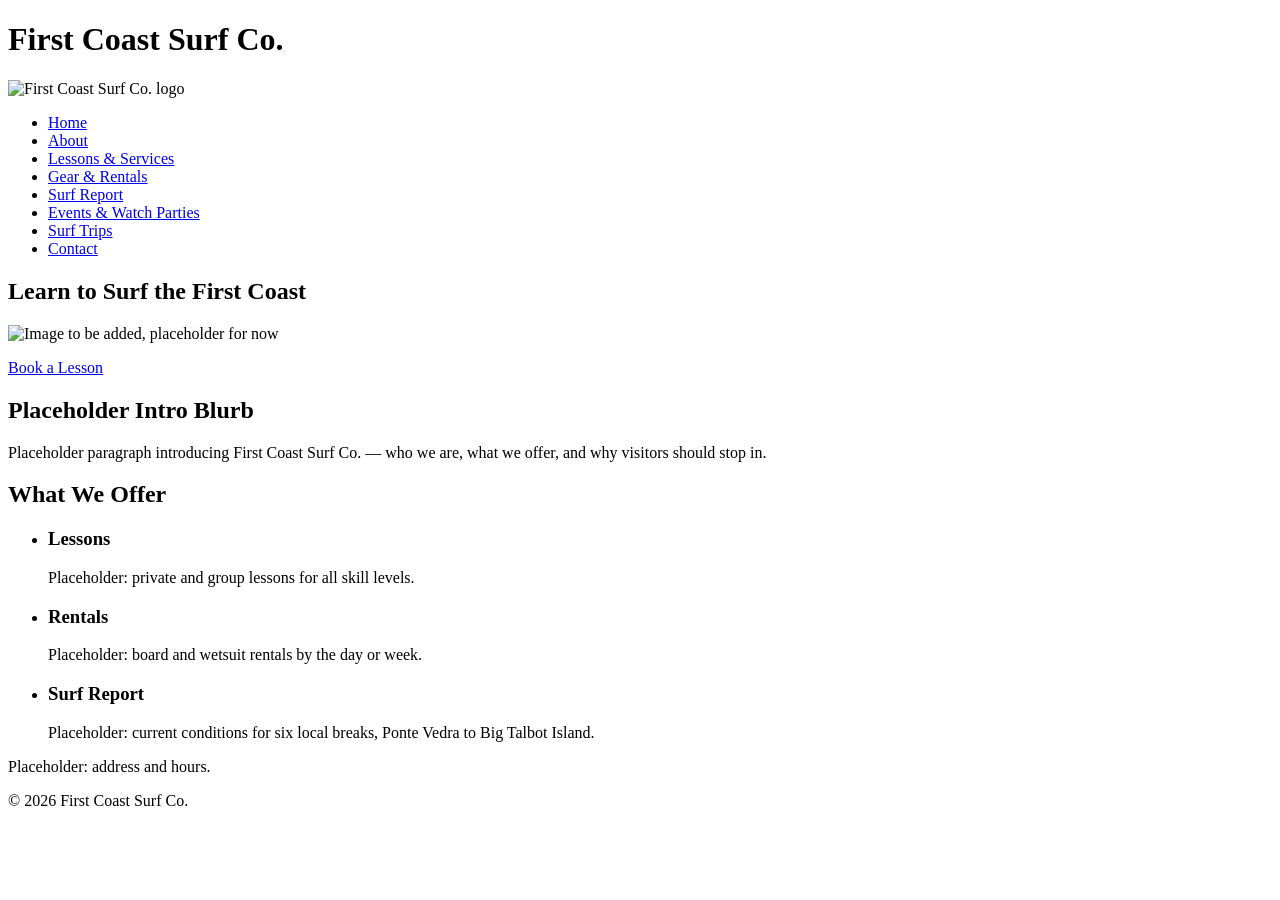
==== index.html @ 9047bb9c "Updated index file to cover all ite,s required in capstone rubric, milestone 1" ====
<!DOCTYPE html>
<html lang="en">
<head>
  <meta charset="utf-8">
  <meta name="viewport" content="width=device-width, initial-scale=1">
  <title>First Coast Surf Co. – Home</title>
</head>
<body>
  <!-- Site header: logo/brand + primary navigation -->
  <header>
    <h1>First Coast Surf Co.</h1>
    <img src="images/logo-placeholder.png" alt="First Coast Surf Co. logo">
    <nav aria-label="Primary">
      <ul>
        <li><a href="index.html">Home</a></li>
        <li><a href="about.html">About</a></li>
        <li><a href="lessons.html">Lessons &amp; Services</a></li>
        <li><a href="gear.html">Gear &amp; Rentals</a></li>
        <li><a href="surf-report.html">Surf Report</a></li>
        <li><a href="events.html">Events &amp; Watch Parties</a></li>
        <li><a href="surf-trips.html">Surf Trips</a></li>
        <li><a href="contact.html">Contact</a></li>
      </ul>
    </nav>
  </header>

  <!-- Main content: the unique heart of this page -->
  <main>
    <section aria-labelledby="hero">
      <h2 id="hero">Learn to Surf the First Coast</h2>
      <img src="#" alt="Image to be added, placeholder for now">
      <p><a href="lessons.html">Book a Lesson</a></p>
    </section>

    <section aria-labelledby="intro">
      <h2 id="intro">Placeholder Intro Blurb</h2>
      <p>Placeholder paragraph introducing First Coast Surf Co. — who we are, what we offer, and why visitors should stop in.</p>
    </section>

    <section aria-labelledby="cards">
      <h2 id="cards">What We Offer</h2>
      <ul>
        <li>
          <h3>Lessons</h3>
          <p>Placeholder: private and group lessons for all skill levels.</p>
        </li>
        <li>
          <h3>Rentals</h3>
          <p>Placeholder: board and wetsuit rentals by the day or week.</p>
        </li>
        <li>
          <h3>Surf Report</h3>
          <p>Placeholder: current conditions for six local breaks, Ponte Vedra to Big Talbot Island.</p>
        </li>
      </ul>
    </section>
  </main>

  <!-- Footer: contact, hours, copyright -->
  <footer>
    <p>Placeholder: address and hours.</p>
    <p>&copy; 2026 First Coast Surf Co.</p>
  </footer>
</body>
</html>
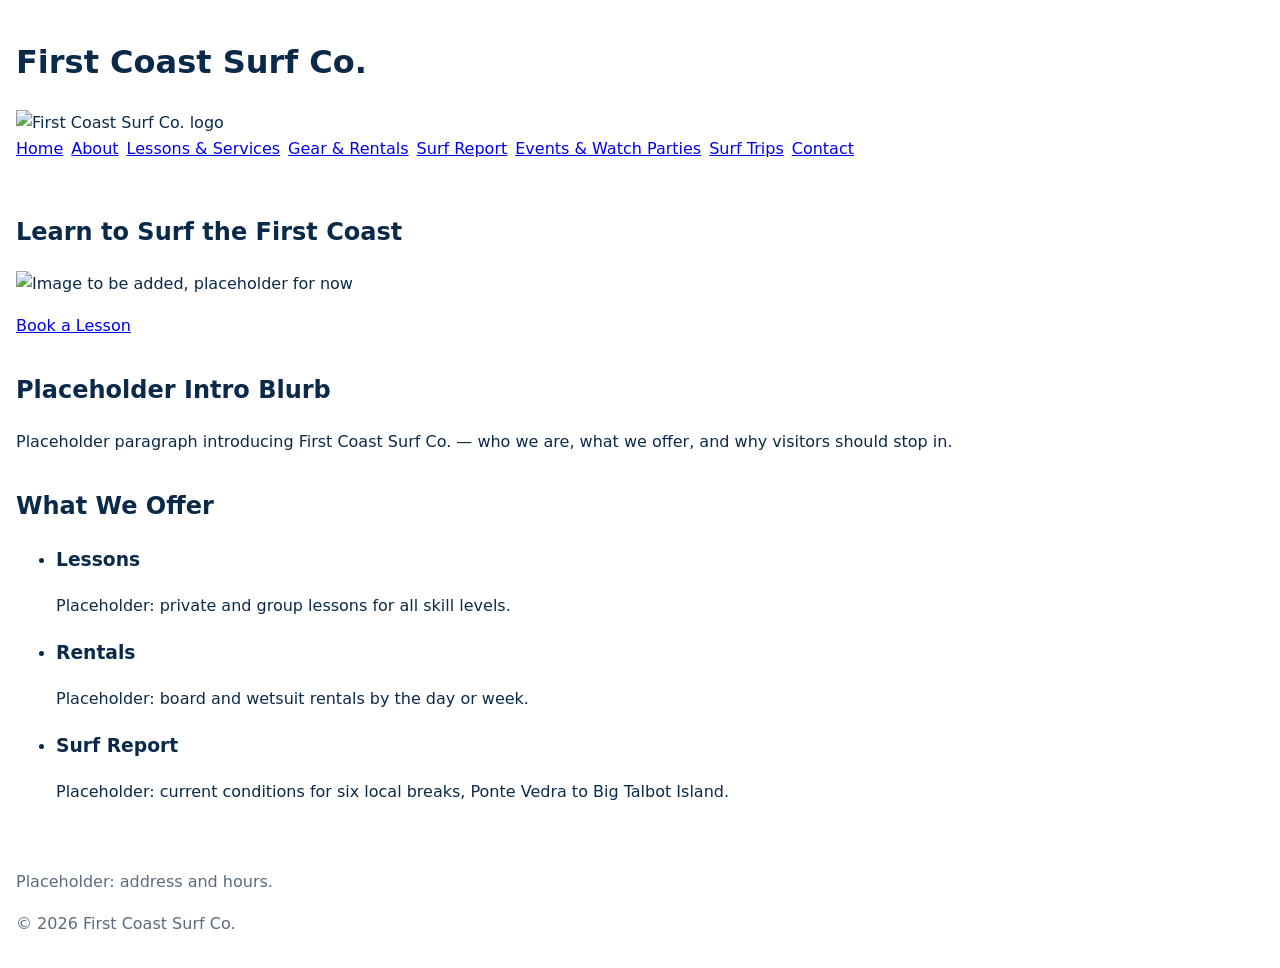
==== commit 0801c2c3: "starter design system and responsive breakpoint" ====
--- a/index.html
+++ b/index.html
@@ -4,6 +4,7 @@
   <meta charset="utf-8">
   <meta name="viewport" content="width=device-width, initial-scale=1">
   <title>First Coast Surf Co. – Home</title>
+  <link rel="stylesheet" href="css/styles.css">
 </head>
 <body>
   <!-- Site header: logo/brand + primary navigation -->
--- a/css/styles.css
+++ b/css/styles.css
@@ -0,0 +1,29 @@
+/* 1. Design tokens: define once, reuse everywhere */
+:root {
+  --brand: hsl(200 85% 30%);
+  --ink: #0b2a4a;
+  --bg: #ffffff;
+  --muted: #5a6b7b;
+  --space: 1rem;
+  --font: system-ui, -apple-system, "Segoe UI", Roboto, sans-serif;
+}
+
+/* 2. Reset */
+*, *::before, *::after { box-sizing: border-box; }
+body { margin: 0; font-family: var(--font); color: var(--ink); background: var(--bg); line-height: 1.6; }
+
+/* 3. Mobile-first base: stacked nav, one-column content */
+header { padding: var(--space); }
+nav ul { list-style: none; margin: 0; padding: 0; display: flex; flex-direction: column; gap: 0.5rem; }
+nav a[aria-current="page"] { font-weight: bold; color: var(--brand); }
+main { padding: var(--space); }
+main > section + section { margin-top: 2rem; }
+.cards { display: grid; gap: var(--space); list-style: none; padding: 0; }
+.btn-primary { background: var(--brand); color: #fff; padding: 0.7rem 1.4rem; border-radius: 8px; text-decoration: none; display: inline-block; }
+footer { padding: var(--space); color: var(--muted); }
+
+/* 4. One breakpoint: horizontal nav and a three-column card grid */
+@media (min-width: 40rem) {
+  nav ul { flex-direction: row; flex-wrap: wrap; }
+  .cards { grid-template-columns: repeat(3, 1fr); }
+}
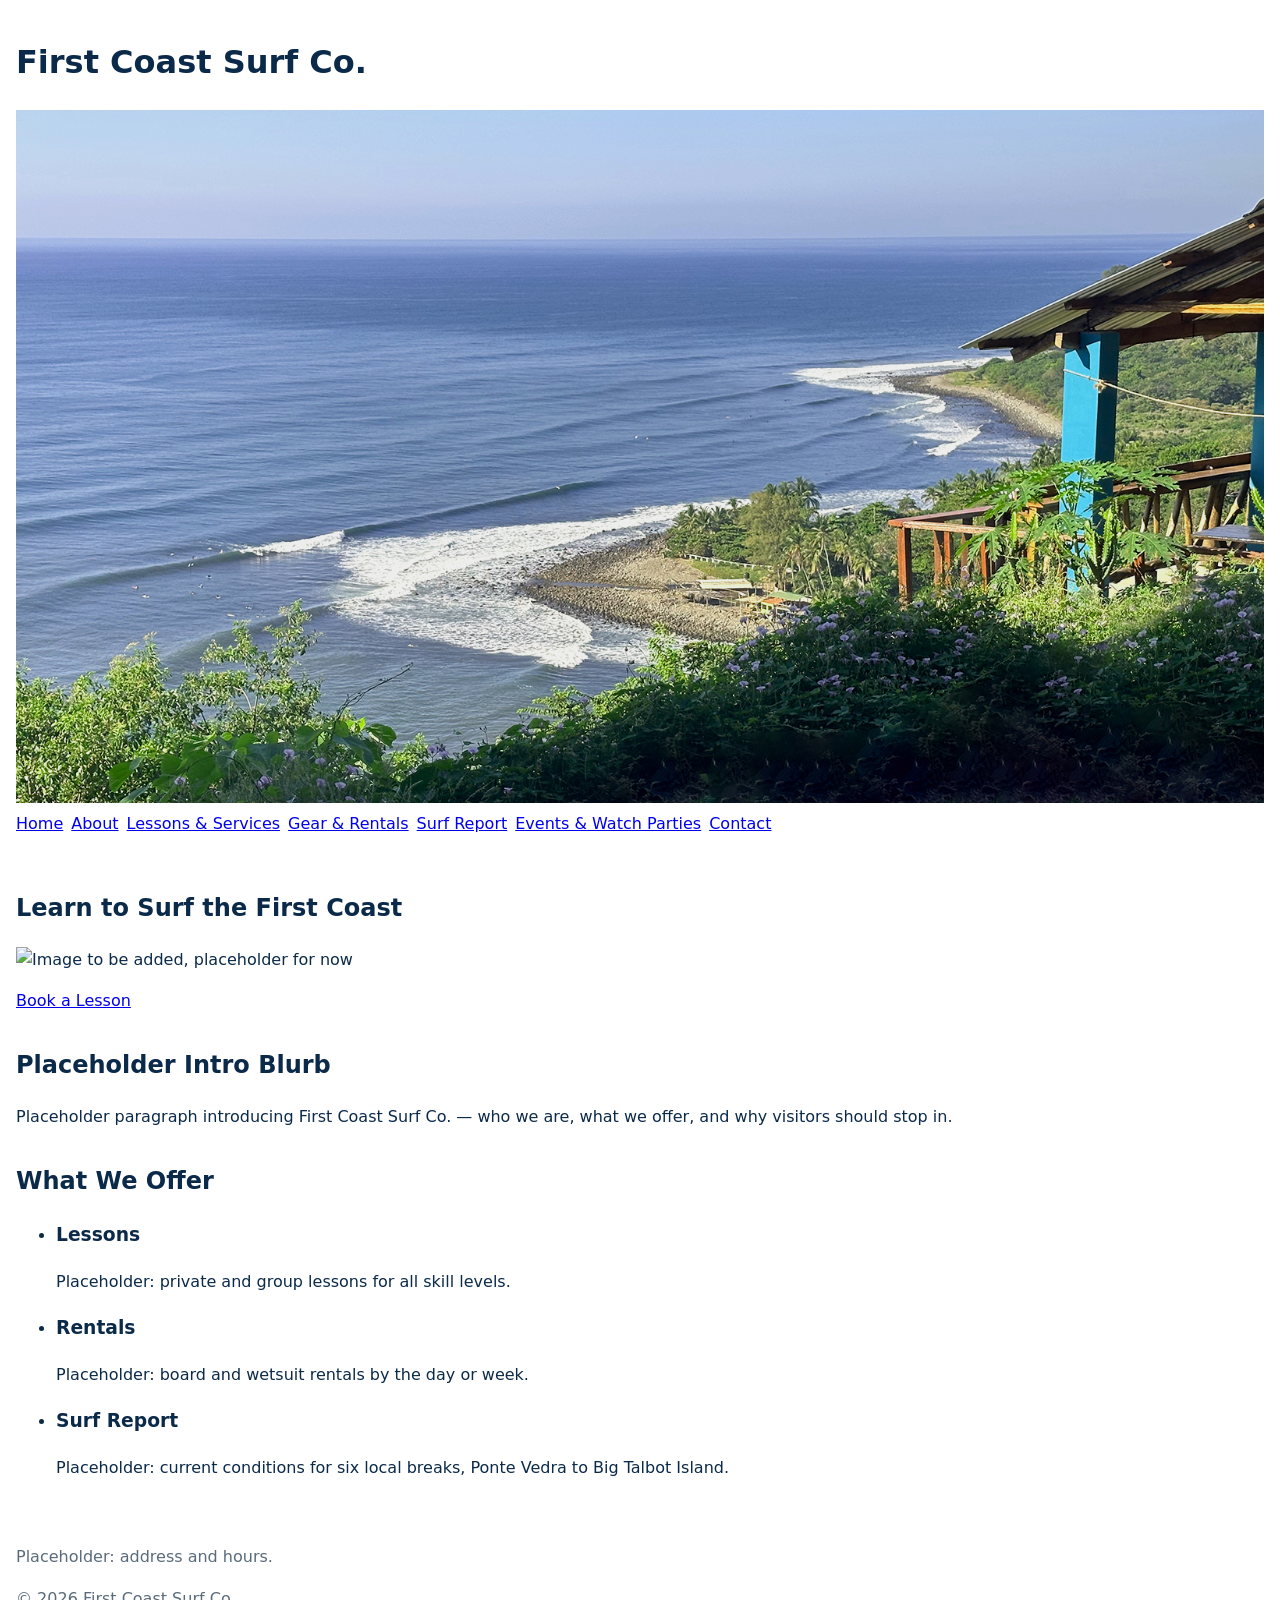
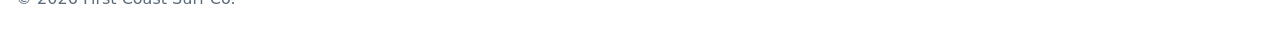
==== commit 77fe33da: "Added hero image to home page" ====
--- a/index.html
+++ b/index.html
@@ -10,22 +10,21 @@
   <!-- Site header: logo/brand + primary navigation -->
   <header>
     <h1>First Coast Surf Co.</h1>
-    <img src="images/logo-placeholder.png" alt="First Coast Surf Co. logo">
+    <img src="images/k59_61_Overview.jpg" alt="scenic overview of the surfposts K59 and K61 in El Slvador" alt="First Coast Surf Co. logo" width="100%" height="auto">
     <nav aria-label="Primary">
       <ul>
         <li><a href="index.html">Home</a></li>
         <li><a href="about.html">About</a></li>
-        <li><a href="lessons.html">Lessons &amp; Services</a></li>
+        <li><a href="services.html">Lessons &amp; Services</a></li>
         <li><a href="gear.html">Gear &amp; Rentals</a></li>
-        <li><a href="surf-report.html">Surf Report</a></li>
+        <li><a href="report.html">Surf Report</a></li>
         <li><a href="events.html">Events &amp; Watch Parties</a></li>
-        <li><a href="surf-trips.html">Surf Trips</a></li>
         <li><a href="contact.html">Contact</a></li>
       </ul>
     </nav>
   </header>
 
-  <!-- Main content: the unique heart of this page -->
+  <!-- Main content -->
   <main>
     <section aria-labelledby="hero">
       <h2 id="hero">Learn to Surf the First Coast</h2>
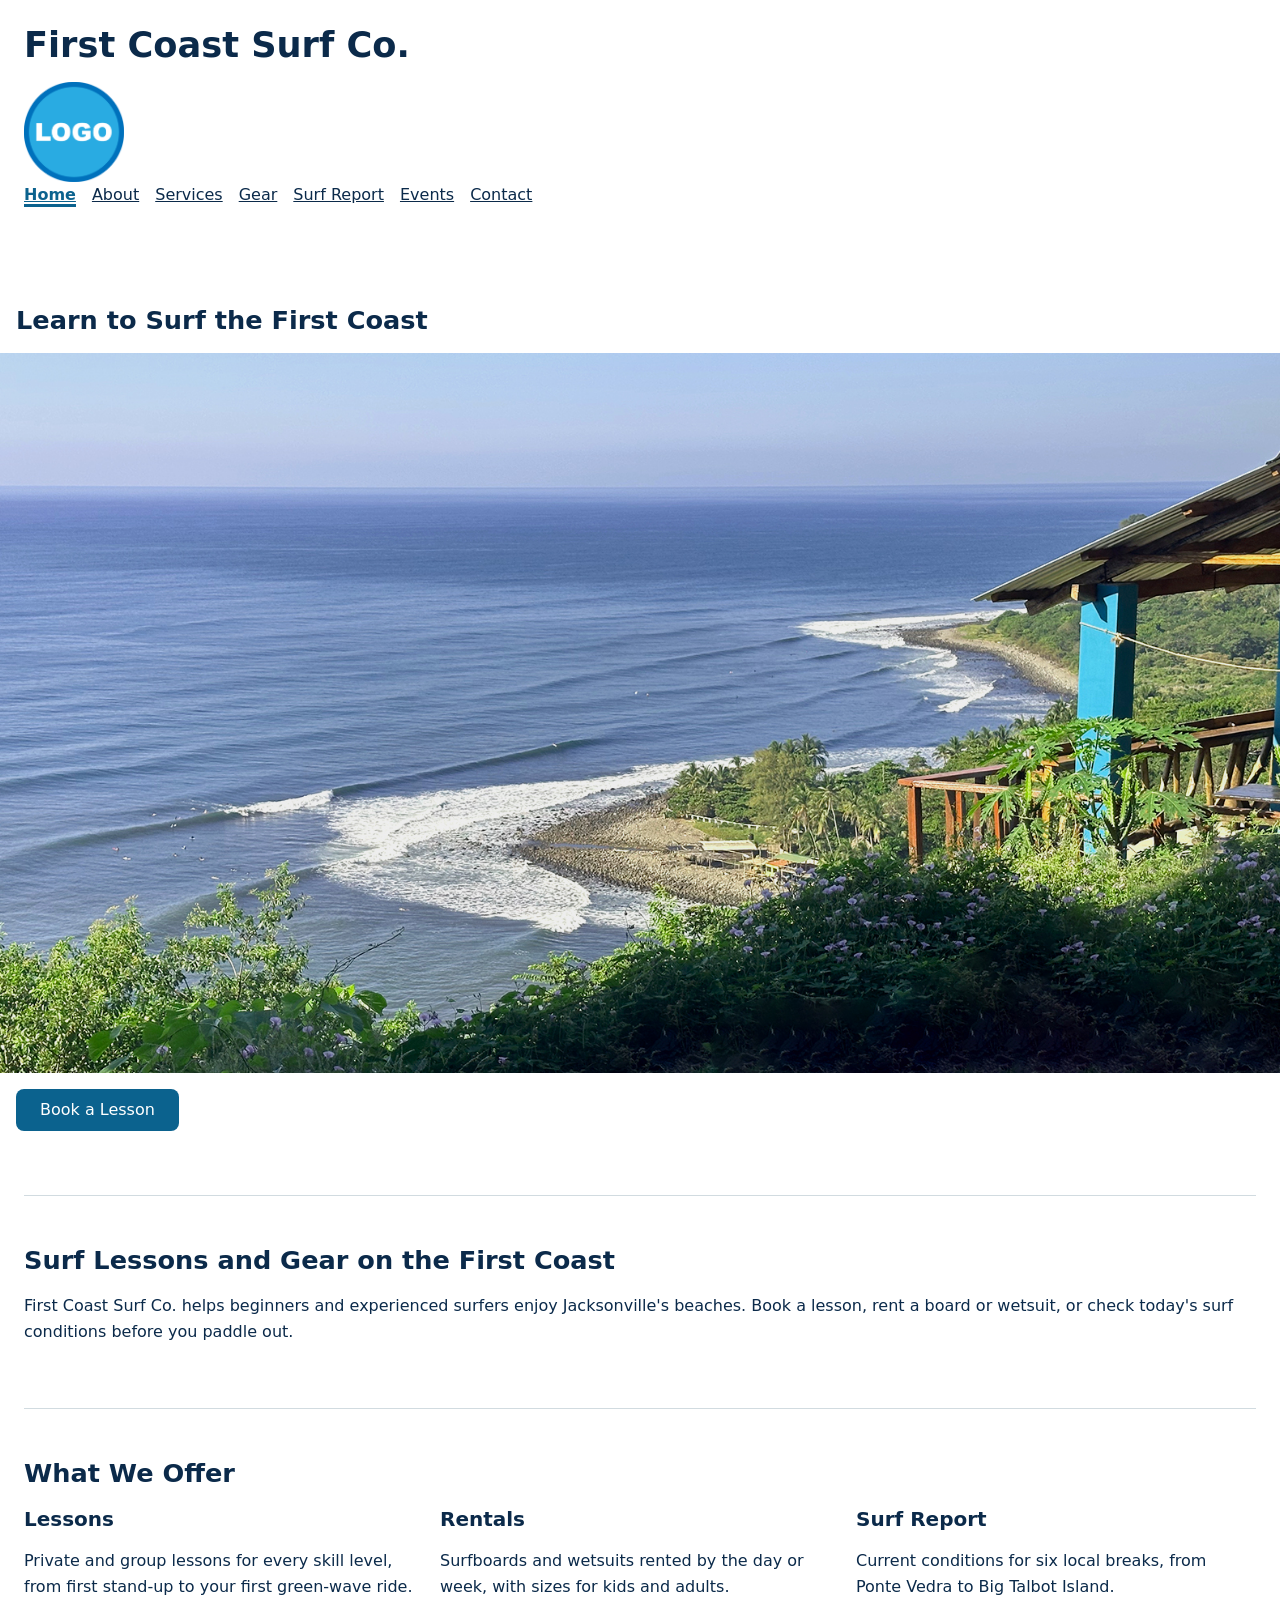
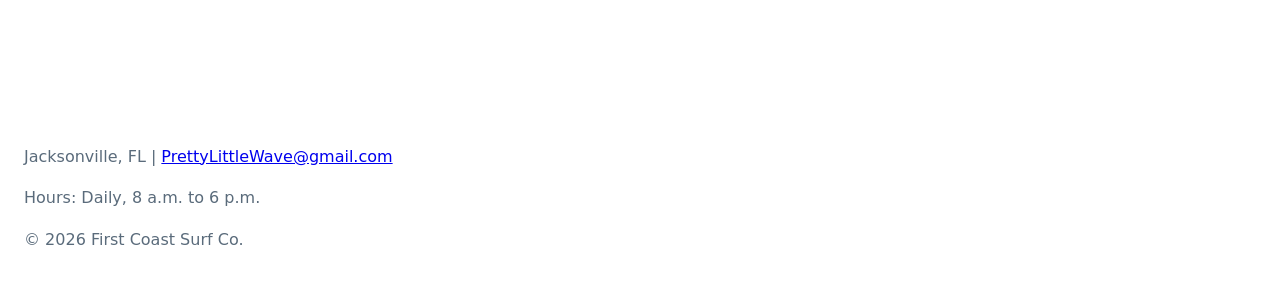
==== commit 60086701: "cleaned up homepage and fixed images" ====
--- a/index.html
+++ b/index.html
@@ -1,65 +1,92 @@
-<!DOCTYPE html>
+<!doctype html>
 <html lang="en">
-<head>
-  <meta charset="utf-8">
-  <meta name="viewport" content="width=device-width, initial-scale=1">
-  <title>First Coast Surf Co. – Home</title>
-  <link rel="stylesheet" href="css/styles.css">
-</head>
-<body>
-  <!-- Site header: logo/brand + primary navigation -->
-  <header>
-    <h1>First Coast Surf Co.</h1>
-    <img src="images/k59_61_Overview.jpg" alt="scenic overview of the surfposts K59 and K61 in El Slvador" alt="First Coast Surf Co. logo" width="100%" height="auto">
-    <nav aria-label="Primary">
-      <ul>
-        <li><a href="index.html">Home</a></li>
-        <li><a href="about.html">About</a></li>
-        <li><a href="services.html">Lessons &amp; Services</a></li>
-        <li><a href="gear.html">Gear &amp; Rentals</a></li>
-        <li><a href="report.html">Surf Report</a></li>
-        <li><a href="events.html">Events &amp; Watch Parties</a></li>
-        <li><a href="contact.html">Contact</a></li>
-      </ul>
-    </nav>
-  </header>
+  <head>
+    <meta charset="utf-8" />
+    <meta name="viewport" content="width=device-width, initial-scale=1" />
+    <title>First Coast Surf Co. – Home</title>
+    <link rel="stylesheet" href="css/styles.css" />
+  </head>
+  <body>
+    <!-- Site header: logo/brand + primary navigation -->
+    <header>
+      <h1>First Coast Surf Co.</h1>
+      <img
+        src="images/logo-placeholder.png"
+        alt="First Coast Surf Co. logo"
+        width="100"
+        height="100"
+      />
+      <!-- Nav component -->
+      <nav aria-label="Primary">
+        <ul>
+          <li><a href="index.html" aria-current="page">Home</a></li>
+          <li><a href="about.html">About</a></li>
+          <li><a href="services.html">Services</a></li>
+          <li><a href="gear.html">Gear</a></li>
+          <li><a href="report.html">Surf Report</a></li>
+          <li><a href="events.html">Events</a></li>
+          <li><a href="contact.html">Contact</a></li>
+        </ul>
+      </nav>
+    </header>
 
-  <!-- Main content -->
-  <main>
-    <section aria-labelledby="hero">
-      <h2 id="hero">Learn to Surf the First Coast</h2>
-      <img src="#" alt="Image to be added, placeholder for now">
-      <p><a href="lessons.html">Book a Lesson</a></p>
-    </section>
+    <!-- Main content -->
+    <main>
+      <section class="hero" aria-labelledby="hero">
+        <h2 id="hero">Learn to Surf the First Coast</h2>
+        <img
+          src="images/k59_61_Overview.jpg"
+          alt="Scenic view of surf breaks K59 and K61 in El Salvador"
+        />
+        <p><a class="btn-primary" href="services.html">Book a Lesson</a></p>
+      </section>
 
-    <section aria-labelledby="intro">
-      <h2 id="intro">Placeholder Intro Blurb</h2>
-      <p>Placeholder paragraph introducing First Coast Surf Co. — who we are, what we offer, and why visitors should stop in.</p>
-    </section>
+      <section aria-labelledby="intro">
+        <h2 id="intro">Surf Lessons and Gear on the First Coast</h2>
+        <p>
+          First Coast Surf Co. helps beginners and experienced surfers enjoy
+          Jacksonville's beaches. Book a lesson, rent a board or wetsuit, or
+          check today's surf conditions before you paddle out.
+        </p>
+      </section>
+      <section aria-labelledby="cards">
+        <h2 id="cards">What We Offer</h2>
+        <ul class="cards">
+          <li>
+            <h3>Lessons</h3>
+            <p>
+              Private and group lessons for every skill level, from first
+              stand-up to your first green-wave ride.
+            </p>
+          </li>
+          <li>
+            <h3>Rentals</h3>
+            <p>
+              Surfboards and wetsuits rented by the day or week, with sizes for
+              kids and adults.
+            </p>
+          </li>
+          <li>
+            <h3>Surf Report</h3>
+            <p>
+              Current conditions for six local breaks, from Ponte Vedra to Big
+              Talbot Island.
+            </p>
+          </li>
+        </ul>
+      </section>
+    </main>
 
-    <section aria-labelledby="cards">
-      <h2 id="cards">What We Offer</h2>
-      <ul>
-        <li>
-          <h3>Lessons</h3>
-          <p>Placeholder: private and group lessons for all skill levels.</p>
-        </li>
-        <li>
-          <h3>Rentals</h3>
-          <p>Placeholder: board and wetsuit rentals by the day or week.</p>
-        </li>
-        <li>
-          <h3>Surf Report</h3>
-          <p>Placeholder: current conditions for six local breaks, Ponte Vedra to Big Talbot Island.</p>
-        </li>
-      </ul>
-    </section>
-  </main>
-
-  <!-- Footer: contact, hours, copyright -->
-  <footer>
-    <p>Placeholder: address and hours.</p>
-    <p>&copy; 2026 First Coast Surf Co.</p>
-  </footer>
-</body>
-</html>+    <!-- Footer: contact, hours, copyright -->
+    <footer>
+      <p>
+        Jacksonville, FL |
+        <a href="mailto:PrettyLittleWave@gmail.com"
+          >PrettyLittleWave@gmail.com</a
+        >
+      </p>
+      <p>Hours: Daily, 8 a.m. to 6 p.m.</p>
+      <p>&copy; 2026 First Coast Surf Co.</p>
+    </footer>
+  </body>
+</html>
--- a/css/styles.css
+++ b/css/styles.css
@@ -1,29 +1,116 @@
-/* 1. Design tokens: define once, reuse everywhere */
+/* 1. Design tokens */
 :root {
+  /* Spacing scale */
+  --s-1: .5rem;
+  --s-2: 1rem;
+  --s-3: 1.5rem;
+  --s-4: 3rem;
+
+  /* Palette */
   --brand: hsl(200 85% 30%);
   --ink: #0b2a4a;
   --bg: #ffffff;
   --muted: #5a6b7b;
-  --space: 1rem;
+
+  /* Type scale */
   --font: system-ui, -apple-system, "Segoe UI", Roboto, sans-serif;
+  --text-lg: 1.25rem;
+  --text-xl: 1.6rem;
+  --text-2xl: 2.2rem;
 }
 
-/* 2. Reset */
+/* 2. Base */
 *, *::before, *::after { box-sizing: border-box; }
-body { margin: 0; font-family: var(--font); color: var(--ink); background: var(--bg); line-height: 1.6; }
 
-/* 3. Mobile-first base: stacked nav, one-column content */
-header { padding: var(--space); }
-nav ul { list-style: none; margin: 0; padding: 0; display: flex; flex-direction: column; gap: 0.5rem; }
-nav a[aria-current="page"] { font-weight: bold; color: var(--brand); }
-main { padding: var(--space); }
-main > section + section { margin-top: 2rem; }
-.cards { display: grid; gap: var(--space); list-style: none; padding: 0; }
-.btn-primary { background: var(--brand); color: #fff; padding: 0.7rem 1.4rem; border-radius: 8px; text-decoration: none; display: inline-block; }
-footer { padding: var(--space); color: var(--muted); }
+body {
+  margin: 0;
+  font-family: var(--font);
+  color: var(--ink);
+  background: var(--bg);
+  line-height: 1.6;
+}
 
-/* 4. One breakpoint: horizontal nav and a three-column card grid */
+h1 { font-size: var(--text-2xl); line-height: 1.2; margin: 0 0 var(--s-2); }
+h2 { font-size: var(--text-xl); line-height: 1.3; margin: 0 0 var(--s-2); }
+h3 { font-size: var(--text-lg); line-height: 1.3; margin: 0 0 var(--s-1); }
+
+img { display: block; max-width: 100%; height: auto; }
+
+/* Focus style for keyboard users, site-wide */
+:focus-visible {
+  outline: 3px solid var(--brand);
+  outline-offset: 2px;
+}
+
+/* 3. Mobile-first layout */
+header, main, footer { padding: var(--s-2); }
+footer { color: var(--muted); }
+
+/* Navigation: stacked on phones */
+nav ul {
+  list-style: none;
+  margin: 0;
+  padding: 0;
+  display: flex;
+  flex-direction: column;
+  gap: var(--s-1);
+}
+nav a { color: var(--ink); }
+nav a[aria-current="page"] {
+  font-weight: bold;
+  color: var(--brand);
+  border-bottom: 3px solid var(--brand);
+}
+
+main > section {
+  padding-block: var(--s-3);
+  border-top: 1px solid hsl(200 20% 85%);
+}
+main > section:first-child { border-top: 0; }
+
+/* Full-width hero: cancels main's padding */
+.hero { margin-inline: calc(var(--s-2) * -1); }
+
+/* Hero photo fills the full-width section */
+.hero img {
+  width: 100%;
+  aspect-ratio: 16 / 9;
+  object-fit: cover;
+}
+
+/* Keep hero text off the screen edge */
+.hero > h2,
+.hero > p {
+  padding-inline: var(--s-2);
+}
+
+.cards {
+  list-style: none;
+  padding: 0;
+  display: grid;
+  gap: var(--s-2);
+}
+
+.btn-primary {
+  display: inline-block;
+  background: var(--brand);
+  color: #fff;
+  padding: var(--s-1) var(--s-3);
+  border-radius: 8px;
+  text-decoration: none;
+}
+
+/* 4. One breakpoint: horizontal nav, three-column cards, more space */
 @media (min-width: 40rem) {
-  nav ul { flex-direction: row; flex-wrap: wrap; }
+  header, main, footer { padding: var(--s-3); }
+
+  nav ul {
+    flex-direction: row;
+    flex-wrap: wrap;
+    gap: var(--s-2);
+  }
+
+  main > section { padding-block: var(--s-4); }
+  .hero { margin-inline: calc(var(--s-3) * -1); }
   .cards { grid-template-columns: repeat(3, 1fr); }
 }
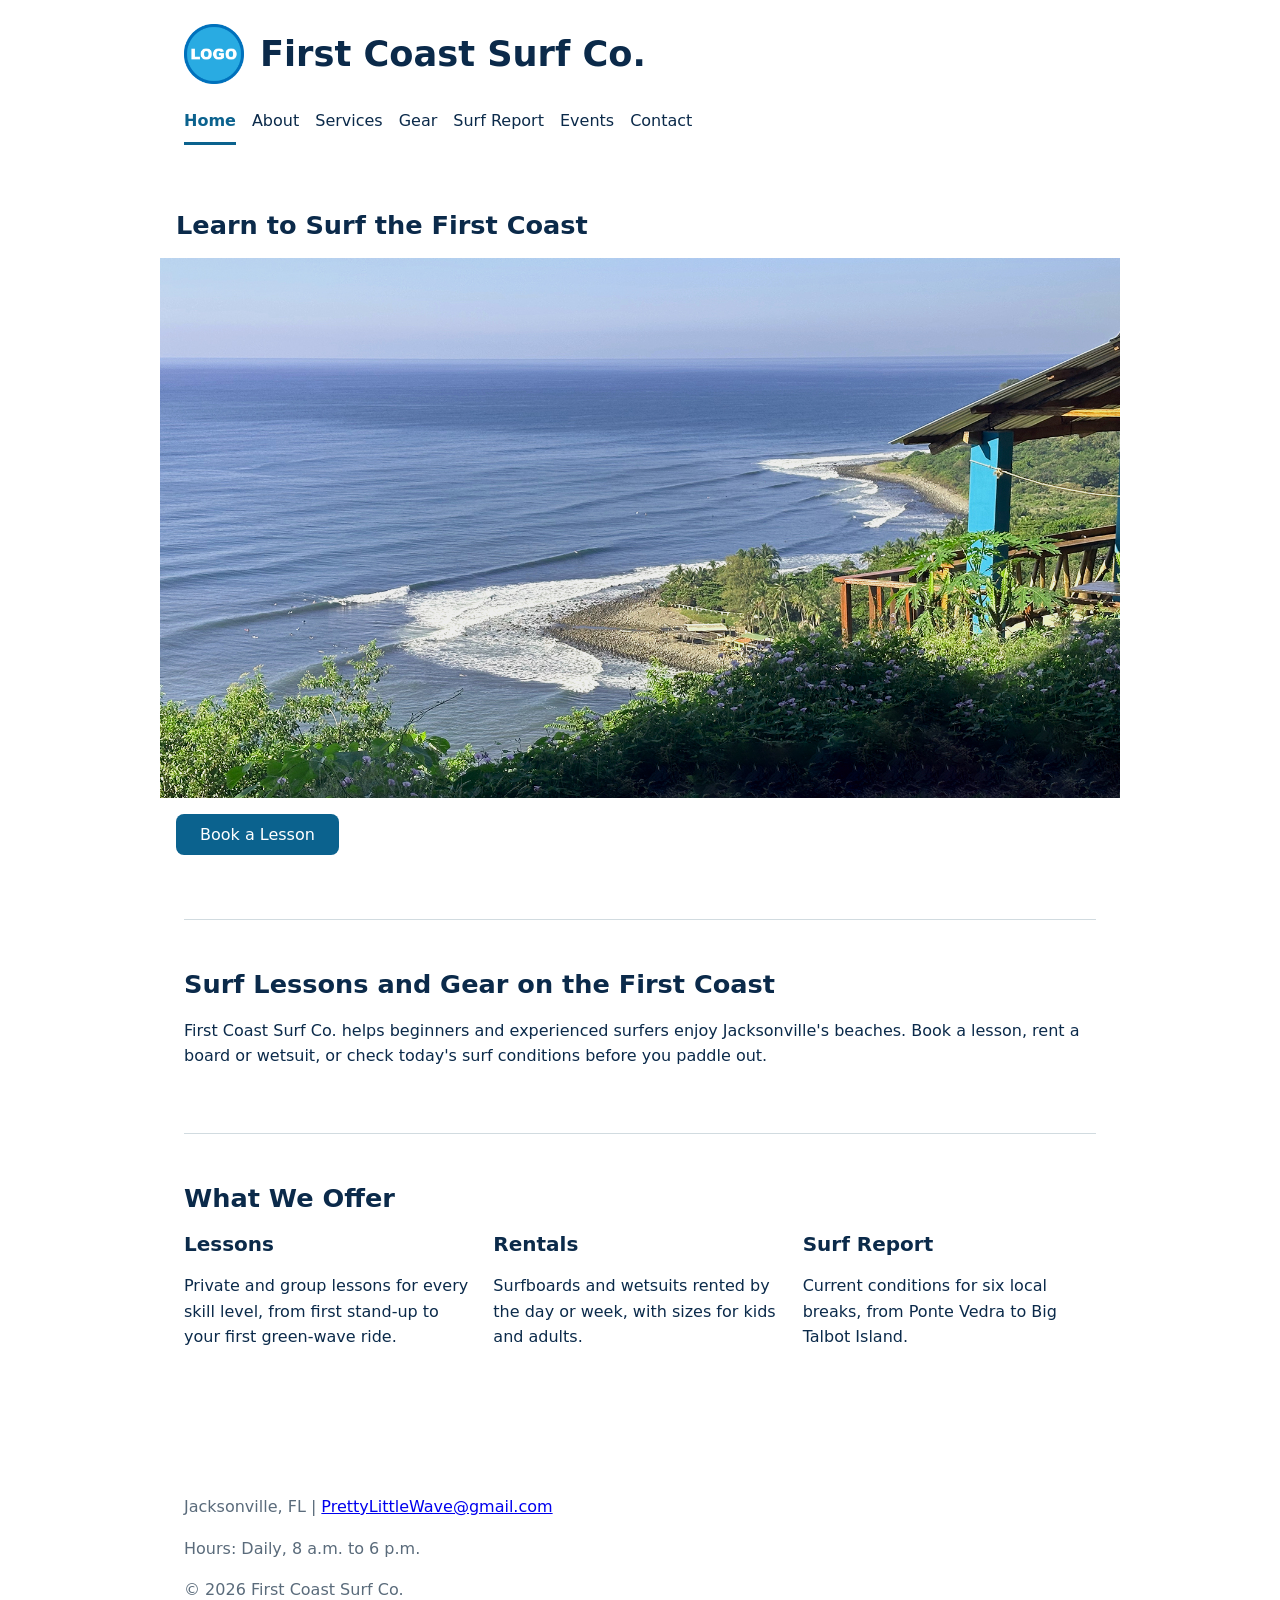
==== commit 5994d6ae: "Updated header with flexbox" ====
--- a/index.html
+++ b/index.html
@@ -9,13 +9,15 @@
   <body>
     <!-- Site header: logo/brand + primary navigation -->
     <header>
-      <h1>First Coast Surf Co.</h1>
-      <img
-        src="images/logo-placeholder.png"
-        alt="First Coast Surf Co. logo"
-        width="100"
-        height="100"
-      />
+      <div class="brand">
+        <img
+          src="images/logo-placeholder.png"
+          alt="First Coast Surf Co. logo"
+          width="60"
+          height="60"
+        />
+        <h1>First Coast Surf Co.</h1>
+      </div>
       <!-- Nav component -->
       <nav aria-label="Primary">
         <ul>
--- a/css/styles.css
+++ b/css/styles.css
@@ -20,7 +20,11 @@
 }
 
 /* 2. Base */
-*, *::before, *::after { box-sizing: border-box; }
+*,
+*::before,
+*::after {
+  box-sizing: border-box;
+}
 
 body {
   margin: 0;
@@ -30,11 +34,29 @@
   line-height: 1.6;
 }
 
-h1 { font-size: var(--text-2xl); line-height: 1.2; margin: 0 0 var(--s-2); }
-h2 { font-size: var(--text-xl); line-height: 1.3; margin: 0 0 var(--s-2); }
-h3 { font-size: var(--text-lg); line-height: 1.3; margin: 0 0 var(--s-1); }
-
-img { display: block; max-width: 100%; height: auto; }
+h1 {
+  font-size: var(--text-2xl);
+  line-height: 1.2;
+  margin: 0 0 var(--s-2);
+}
+
+h2 {
+  font-size: var(--text-xl);
+  line-height: 1.3;
+  margin: 0 0 var(--s-2);
+}
+
+h3 {
+  font-size: var(--text-lg);
+  line-height: 1.3;
+  margin: 0 0 var(--s-1);
+}
+
+img {
+  display: block;
+  max-width: 100%;
+  height: auto;
+}
 
 /* Focus style for keyboard users, site-wide */
 :focus-visible {
@@ -43,8 +65,40 @@
 }
 
 /* 3. Mobile-first layout */
-header, main, footer { padding: var(--s-2); }
-footer { color: var(--muted); }
+header,
+main,
+footer {
+  padding: var(--s-2);
+  max-width: 60rem;
+  margin-inline: auto;
+}
+
+footer {
+  color: var(--muted);
+}
+
+/* Header: brand row on top, nav below */
+header {
+  display: grid;
+  gap: var(--s-2);
+}
+
+.brand {
+  display: flex;
+  align-items: center;
+  gap: var(--s-2);
+}
+
+.brand h1 {
+  margin: 0;
+}
+
+.brand img {
+  display: block;
+  width: 60px;
+  height: 60px;
+  flex-shrink: 0;
+}
 
 /* Navigation: stacked on phones */
 nav ul {
@@ -55,21 +109,42 @@
   flex-direction: column;
   gap: var(--s-1);
 }
-nav a { color: var(--ink); }
+
+nav a {
+  display: inline-block;
+  padding: var(--s-1) 0;
+  color: var(--ink);
+  text-decoration: none;
+}
+
+nav a:hover {
+  color: var(--brand);
+  text-decoration: underline;
+}
+
 nav a[aria-current="page"] {
   font-weight: bold;
   color: var(--brand);
   border-bottom: 3px solid var(--brand);
 }
 
-main > section {
+main>section {
   padding-block: var(--s-3);
   border-top: 1px solid hsl(200 20% 85%);
 }
-main > section:first-child { border-top: 0; }
+
+main>section:first-child {
+  border-top: 0;
+}
+
+main>section.hero {
+  padding-top: var(--s-1);
+}
 
 /* Full-width hero: cancels main's padding */
-.hero { margin-inline: calc(var(--s-2) * -1); }
+.hero {
+  margin-inline: calc(var(--s-2) * -1);
+}
 
 /* Hero photo fills the full-width section */
 .hero img {
@@ -79,8 +154,8 @@
 }
 
 /* Keep hero text off the screen edge */
-.hero > h2,
-.hero > p {
+.hero>h2,
+.hero>p {
   padding-inline: var(--s-2);
 }
 
@@ -100,9 +175,74 @@
   text-decoration: none;
 }
 
+/* Contact form */
+.contact-form {
+  display: grid;
+  gap: var(--s-3);
+  max-width: 36rem;
+  padding: var(--s-3);
+  border: 1px solid hsl(200 20% 75%);
+  border-radius: 8px;
+  background: hsl(200 20% 98%);
+  box-shadow: 0 1px 3px hsl(200 30% 20% / 0.12);
+}
+
+.field {
+  display: grid;
+  gap: var(--s-1);
+}
+
+.field label,
+.signups legend {
+  font-weight: 600;
+}
+
+.field input,
+.field select,
+.field textarea {
+  width: 100%;
+  padding: var(--s-1) var(--s-2);
+  font: inherit;
+  border: 1px solid hsl(200 20% 70%);
+  border-radius: 6px;
+  background: var(--bg);
+  color: var(--ink);
+}
+
+.hint {
+  font-size: .9em;
+  color: var(--muted);
+}
+
+.signups {
+  border: 0;
+  padding: 0;
+  display: grid;
+  gap: var(--s-1);
+}
+
+.checkbox {
+  display: flex;
+  align-items: center;
+  gap: var(--s-1);
+}
+
 /* 4. One breakpoint: horizontal nav, three-column cards, more space */
 @media (min-width: 40rem) {
-  header, main, footer { padding: var(--s-3); }
+
+  header,
+  main,
+  footer {
+    padding: var(--s-3);
+  }
+
+  main>section {
+    padding-block: var(--s-4);
+  }
+
+  main>section.hero {
+    padding-top: var(--s-2);
+  }
 
   nav ul {
     flex-direction: row;
@@ -110,7 +250,15 @@
     gap: var(--s-2);
   }
 
-  main > section { padding-block: var(--s-4); }
-  .hero { margin-inline: calc(var(--s-3) * -1); }
-  .cards { grid-template-columns: repeat(3, 1fr); }
+  .hero {
+    margin-inline: calc(var(--s-3) * -1);
+  }
+
+  .cards {
+    grid-template-columns: repeat(3, 1fr);
+  }
+
+  .contact-form {
+    padding: var(--s-4);
+  }
 }
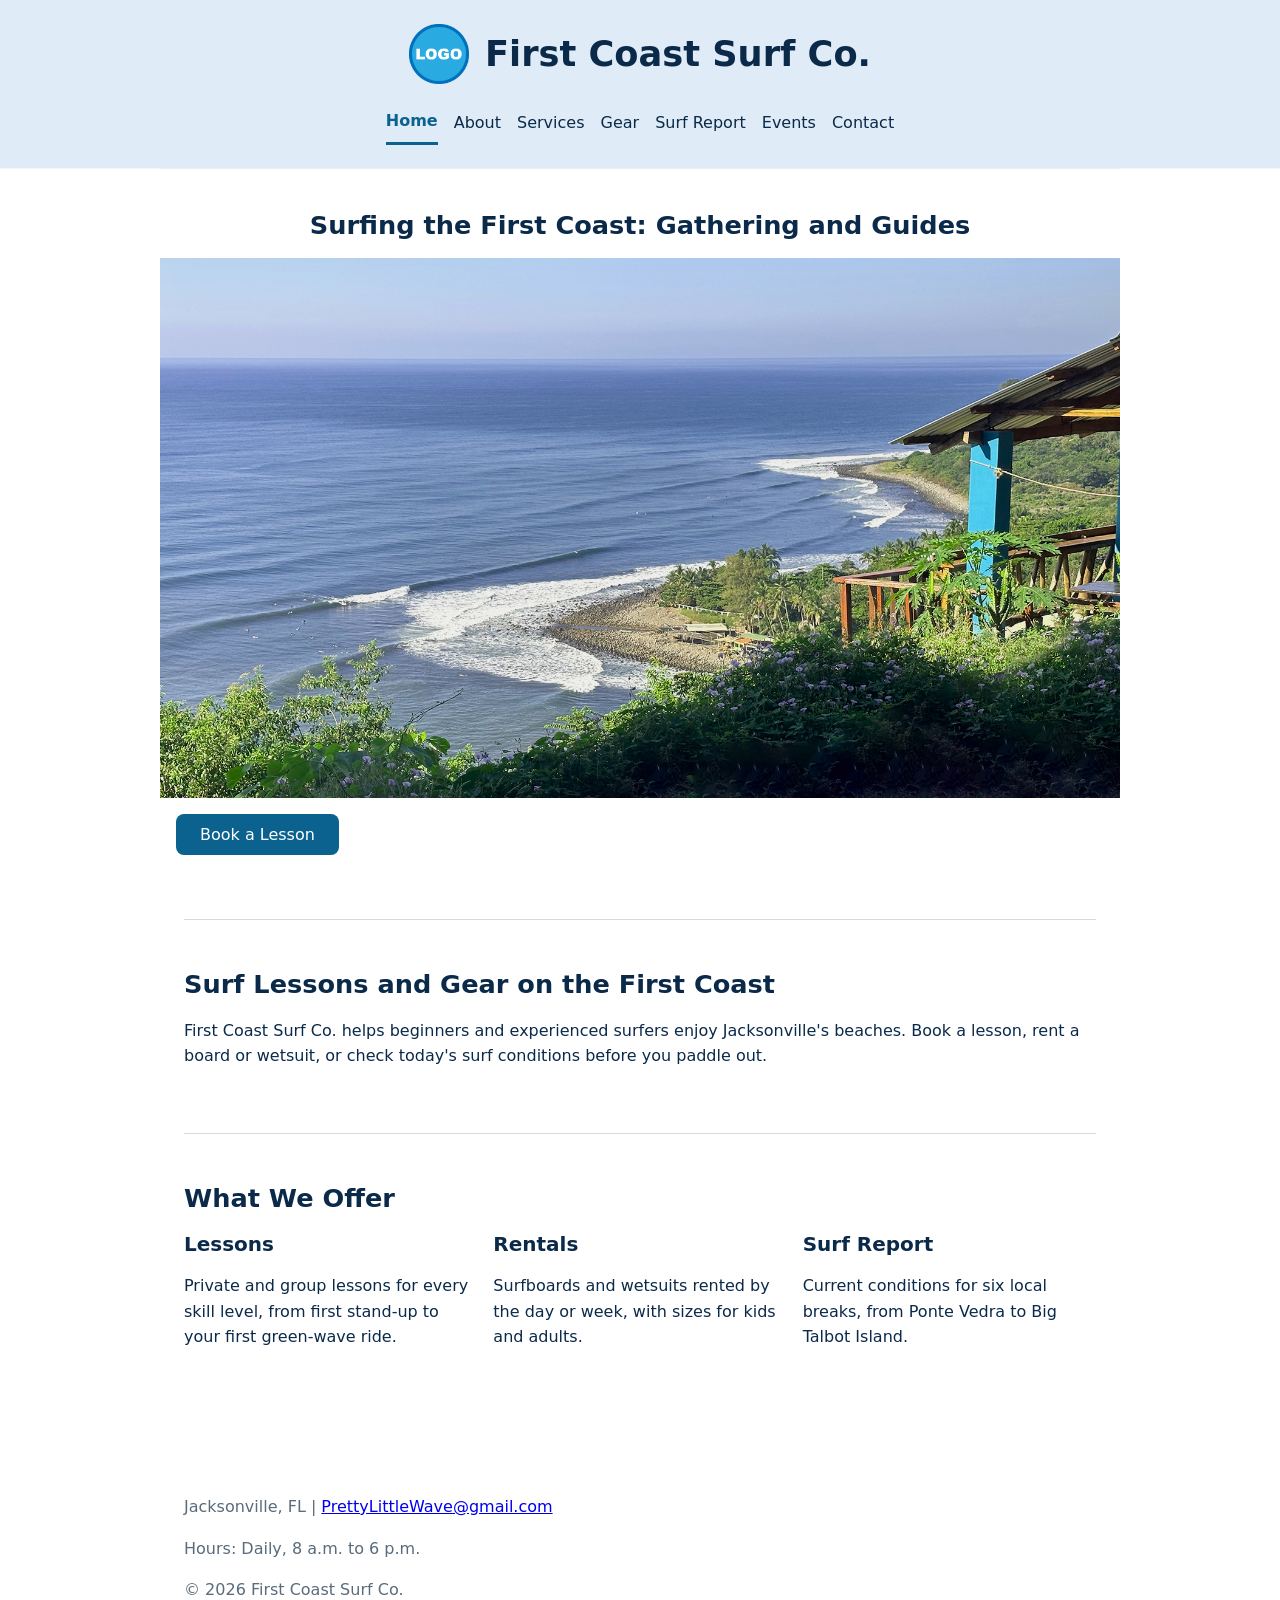
==== commit 204028e9: "Update header layout, sky-blue background, and index page" ====
--- a/index.html
+++ b/index.html
@@ -35,7 +35,7 @@
     <!-- Main content -->
     <main>
       <section class="hero" aria-labelledby="hero">
-        <h2 id="hero">Learn to Surf the First Coast</h2>
+        <h2 id="hero">Surfing the First Coast: Gathering and Guides</h2>
         <img
           src="images/k59_61_Overview.jpg"
           alt="Scenic view of surf breaks K59 and K61 in El Salvador"
--- a/css/styles.css
+++ b/css/styles.css
@@ -11,6 +11,7 @@
   --ink: #0b2a4a;
   --bg: #ffffff;
   --muted: #5a6b7b;
+  --sky: hsl(210 55% 92%);
 
   /* Type scale */
   --font: system-ui, -apple-system, "Segoe UI", Roboto, sans-serif;
@@ -81,16 +82,22 @@
 header {
   display: grid;
   gap: var(--s-2);
+  background: var(--sky);
+  /* Extend the band to the full viewport width without changing layout */
+  box-shadow: 0 0 0 100vmax var(--sky);
+  clip-path: inset(0 -100vmax);
 }
 
 .brand {
   display: flex;
   align-items: center;
+  justify-content: center;
   gap: var(--s-2);
 }
 
 .brand h1 {
   margin: 0;
+  text-align: left;
 }
 
 .brand img {
@@ -107,6 +114,8 @@
   padding: 0;
   display: flex;
   flex-direction: column;
+  align-items: center;
+  justify-content: center;
   gap: var(--s-1);
 }
 
@@ -157,6 +166,10 @@
 .hero>h2,
 .hero>p {
   padding-inline: var(--s-2);
+}
+
+.hero>h2 {
+  text-align: center;
 }
 
 .cards {
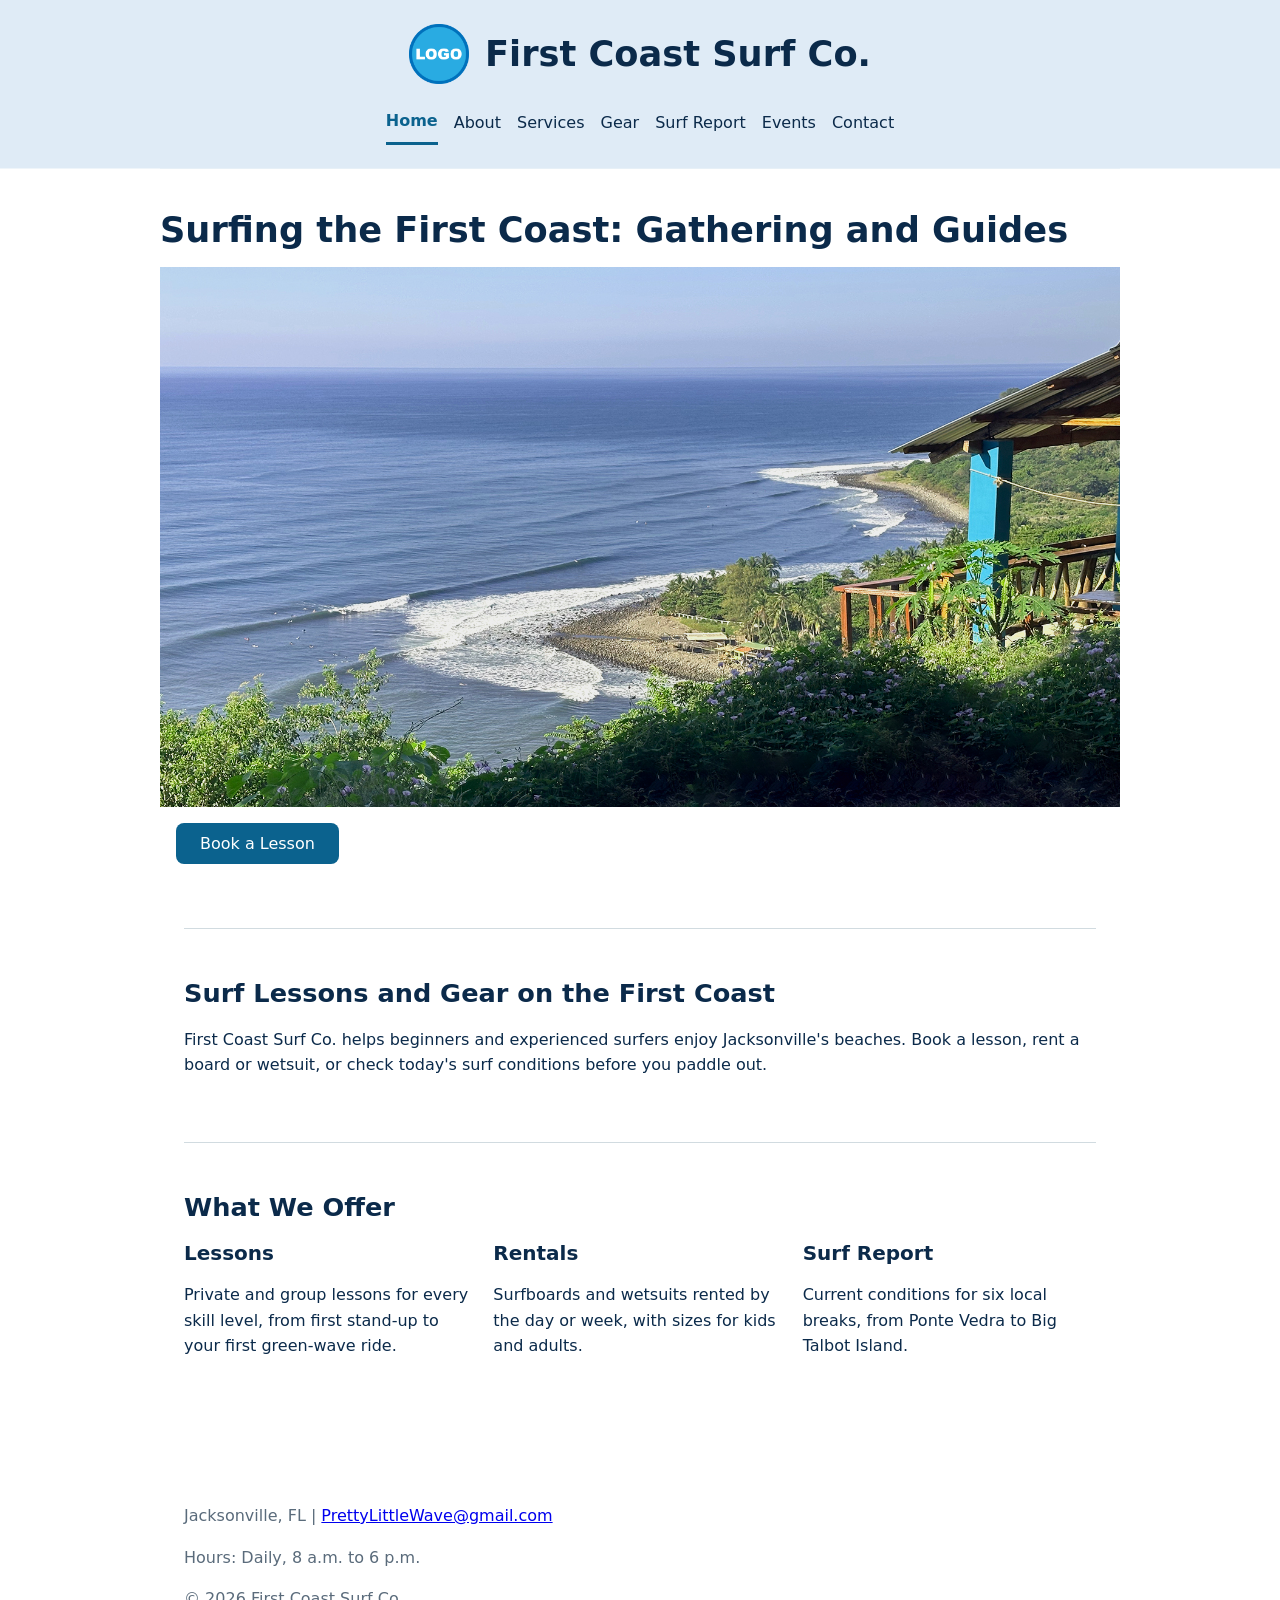
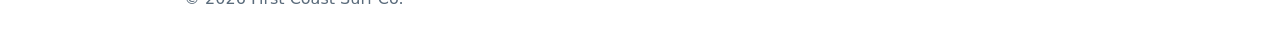
==== commit 0d5d4f93: "SEO pass part 1: titles, descriptions, headings, Open Graph - Unique topic-first <title> on all 7 pa" ====
--- a/index.html
+++ b/index.html
@@ -3,7 +3,13 @@
   <head>
     <meta charset="utf-8" />
     <meta name="viewport" content="width=device-width, initial-scale=1" />
-    <title>First Coast Surf Co. – Home</title>
+    <title>First Coast Surf Co. | Surf Lessons, Rentals &amp; Surf Report</title>
+    <meta name="description" content="Book surf lessons, rent surfboards and wetsuits, and check today's surf conditions with First Coast Surf Co. in Jacksonville, Florida. Beginners welcome." />
+    <meta property="og:title" content="First Coast Surf Co. | Surf Lessons, Rentals &amp; Surf Report" />
+    <meta property="og:description" content="Book surf lessons, rent surfboards and wetsuits, and check today's surf conditions with First Coast Surf Co. in Jacksonville, Florida. Beginners welcome." />
+    <meta property="og:image" content="https://lrudemm.github.io/first-coast-surf-co/images/k59_61_Overview.jpg" />
+    <meta property="og:url" content="https://lrudemm.github.io/first-coast-surf-co/" />
+    <meta property="og:type" content="website" />
     <link rel="stylesheet" href="css/styles.css" />
   </head>
   <body>
@@ -16,7 +22,7 @@
           width="60"
           height="60"
         />
-        <h1>First Coast Surf Co.</h1>
+        <p class="site-name">First Coast Surf Co.</p>
       </div>
       <!-- Nav component -->
       <nav aria-label="Primary">
@@ -35,10 +41,10 @@
     <!-- Main content -->
     <main>
       <section class="hero" aria-labelledby="hero">
-        <h2 id="hero">Surfing the First Coast: Gathering and Guides</h2>
+        <h1 id="hero">Surfing the First Coast: Gathering and Guides</h1>
         <img
           src="images/k59_61_Overview.jpg"
-          alt="Scenic view of surf breaks K59 and K61 in El Salvador"
+          alt="A surf trip to El Salvador organized by First Coast Surf Co., showing a scenic view of the K59 and K61 surf breaks"
         />
         <p><a class="btn-primary" href="services.html">Book a Lesson</a></p>
       </section>
--- a/css/styles.css
+++ b/css/styles.css
@@ -95,9 +95,12 @@
   gap: var(--s-2);
 }
 
-.brand h1 {
+.brand .site-name {
   margin: 0;
   text-align: left;
+  font-size: var(--text-2xl);
+  font-weight: bold;
+  line-height: 1.2;
 }
 
 .brand img {
